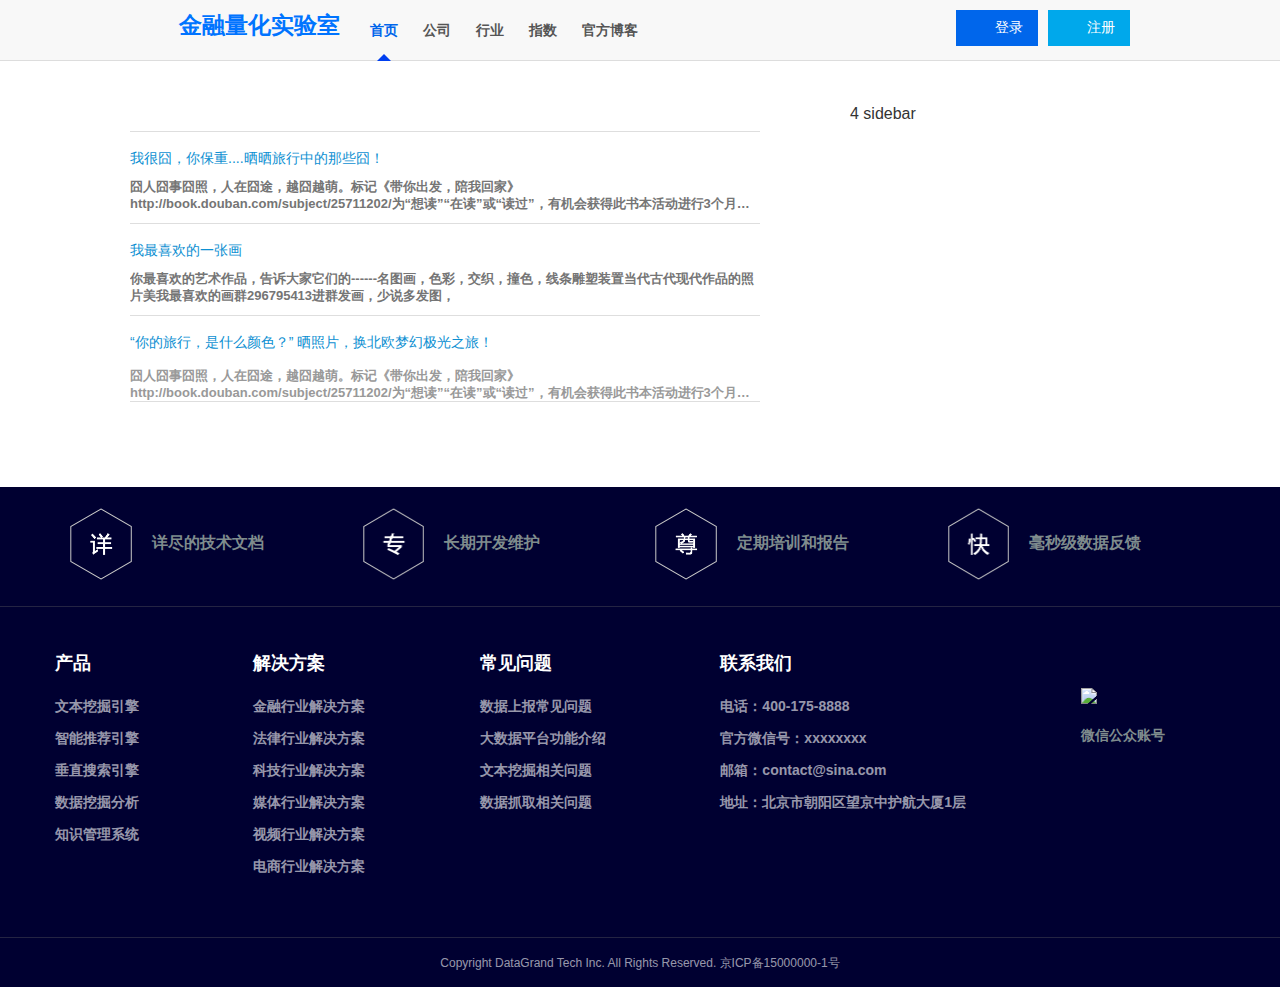
==== listpage.html @ 5b0e8dad "2018-03-13" ====
<!DOCTYPE html>
<!-- saved from url=(0022)http://127.0.0.1:8000/ -->
<html class="js cssanimations">

<head>
    <meta http-equiv="Content-Type" content="text/html; charset=UTF-8">
    <title>AI金融量化实验室 - 用AI去理解这个复杂的(金融)世界</title>
    <meta name="keywords" content="ailabx,AI金融量化实验室,深度学习,强化学习,知识图谱,机器学习,python,量化交易,程序化交易,量化投资,智能投研,智能投顾,基本面选股,看财报">
    <meta name="description" content="数据驱动,洞察本质,赋能金融,从数据到智慧,深加工浅表达,用前沿的AI技术去理解这个复杂的(金融)世界。免费的海量金融数据,丰富的可视化图表，数据驱动的自我进化策略。">
    <meta http-equiv="X-UA-Compatible" content="IE=edge">
    <meta name="viewport" content="width=device-width, initial-scale=1">
    <meta name="renderer" content="webkit">
    <!-- No Baidu Siteapp-->
    <meta http-equiv="Cache-Control" content="no-siteapp">
    <link rel="stylesheet" type="text/css" href="./AI金融量化实验室 - 用AI去理解这个复杂的(金融)世界_files/amazeui.min.css">
    <link rel="stylesheet" type="text/css" href="./AI金融量化实验室 - 用AI去理解这个复杂的(金融)世界_files/app.css">
    <link rel="stylesheet" href="./AI金融量化实验室 - 用AI去理解这个复杂的(金融)世界_files/idangerous.swiper2.7.6.css">
    <link rel="stylesheet" href="./AI金融量化实验室 - 用AI去理解这个复杂的(金融)世界_files/animate.min.css">
    <link rel="stylesheet" type="text/css" href="./AI金融量化实验室 - 用AI去理解这个复杂的(金融)世界_files/style.css">
    <script type="text/javascript" src="http://at.alicdn.com/t/font_584586_inracw87z4mwjyvi.js"></script>

</head>

<body class="am-with-topbar-fixed-top">

    <header class="am-topbar am-topbar-fixed-top">

        <div class="am-container">
            <!-- <h1 class="am-topbar-brand"> -->
            <div class="logo-box fl">
                <a href="http://127.0.0.1:8000/">
                    <svg class="icon logo-icon" aria-hidden="true"><use xlink:href="#icon-AI-LOGO-icon"></use></svg>
                    <span style="font-size:2.3rem;font-weight:bold;color:#0074ff;line-height:5rem;">金融量化实验室</span>
                    <!-- <svg class="icon logo-icon-text" aria-hidden="true"><use xlink:href="#icon-fish_new_text_color_1"></use></svg> -->
                    <!-- <span style="font-size:3rem;color:#0066EB;">MOYU</span> -->
                </a>
            </div>
            <!-- </h1> -->

            <div class="am-collapse am-topbar-collapse" id="collapse-head">
                <ul class="am-nav am-nav-pills am-topbar-nav">
                    <li class="am-active"><a href="http://127.0.0.1:8000/">首页</a></li>
                    <li><a href="http://127.0.0.1:8000/companies">公司</a></li>
                    <li><a href="http://127.0.0.1:8000/industries">行业</a></li>
                    <li><a href="http://127.0.0.1:8000/indexes">指数</a></li>
                    <li><a href="http://127.0.0.1:8000/blog/articles">官方博客</a></li>
                </ul>
                <div class="am-topbar-right">
                    <a class="am-btn am-btn-secondary am-topbar-btn am-btn-sm" href="http://127.0.0.1:8000/member/register"><svg class="icon base-icon" aria-hidden="true"><use xlink:href="#icon-zhuce"></use></svg> 注册</a>
                </div>

                <div class="am-topbar-right">
                    <a class="am-btn am-btn-primary am-topbar-btn am-btn-sm" href="http://127.0.0.1:8000/member/login"><svg class="icon base-icon" aria-hidden="true"><use xlink:href="#icon-denglu"></use></svg> 登录</a>

                </div>
            </div>
        </div>
    </header>

    <!--<div class="am-container"></div> -->

    <div id="index_main">
        <div class="container">
            <div class="am-g mar-container">
                <div class="am-u-md-8 am-u-md-push-4 am-u-lg-reset-order">
                    <div class="art-list-box">
                        <div data-am-widget="list_news" class="am-list-news am-list-news-default" >
                            <!--列表标题-->
                            <!-- <div class="am-list-news-hd am-cf">
                                <a href="###" class="">
                                <h2>栏目标题</h2>
                                <span class="am-list-news-more am-fr">更多 &raquo;</span>
                                </a>
                            </div>      -->
                            <div class="am-list-news-bd">
                                <ul class="am-list"> 
                                    <li class="am-g am-list-item-desced">
                                        <a href="http://www.douban.com/online/11614662/" class="am-list-item-hd ">我很囧，你保重....晒晒旅行中的那些囧！</a>
                                        <div class="am-list-item-text">囧人囧事囧照，人在囧途，越囧越萌。标记《带你出发，陪我回家》http://book.douban.com/subject/25711202/为“想读”“在读”或“读过”，有机会获得此书本活动进行3个月，每月送出三本书。会有不定期bonus！</div>
                                    </li>
                                    <li class="am-g am-list-item-desced">
                                        <a href="http://www.douban.com/online/11624755/" class="am-list-item-hd ">我最喜欢的一张画</a>
                                        <div class="am-list-item-text">你最喜欢的艺术作品，告诉大家它们的------名图画，色彩，交织，撞色，线条雕塑装置当代古代现代作品的照片美我最喜欢的画群296795413进群发画，少说多发图，</div>                   
                                    </li>
                                    <li class="am-g">
                                        <a href="http://www.douban.com/online/11645411/" class="am-list-item-hd ">“你的旅行，是什么颜色？” 晒照片，换北欧梦幻极光之旅！</a>
                                        <div class="am-list-item-text">囧人囧事囧照，人在囧途，越囧越萌。标记《带你出发，陪我回家》http://book.douban.com/subject/25711202/为“想读”“在读”或“读过”，有机会获得此书本活动进行3个月，每月送出三本书。会有不定期bonus！</div>
                                    </li>
                                </ul>
                            </div>    
                        </div>
                    </div>
                </div>
                <div class="am-u-md-4 am-u-md-pull-8 am-u-lg-reset-order">4 sidebar</div>
            </div>
        </div>
    </div>



    <footer class="footer">
        <div class="footer-desc">
            <div class="container">
                <div class="col-xs-3 footer-desc-item"><img src="images/footer-word1.png" alt="">
                    <p>详尽的技术文档</p>
                </div>
                <div class="col-xs-3 footer-desc-item"><img src="images/footer-word2.png" alt="">
                    <p>长期开发维护</p>
                </div>
                <div class="col-xs-3 footer-desc-item"><img src="images/footer-word3.png" alt="">
                    <p>定期培训和报告</p>
                </div>
                <div class="col-xs-3 footer-desc-item"><img src="images/footer-word4.png" alt="">
                    <p>毫秒级数据反馈</p>
                </div>
            </div>
        </div>

        <div class="footer-container container">
            <ul class="link-list hidden-xs">
                <li class="link-title hidden-xs">产品</li>
                <li><a href="" target="_blank">文本挖掘引擎</a></li>
                <li><a href="" target="_blank">智能推荐引擎</a></li>
                <li><a href="" target="_blank">垂直搜索引擎</a></li>
                <li><a href="" target="_blank">数据挖掘分析</a></li>
                <li><a href="" target="_blank">知识管理系统</a></li>
            </ul>
            <ul class="link-list hidden-xs">
                <li class="link-title hidden-xs">解决方案</li>
                <li><a href="" target="_blank">金融行业解决方案</a></li>
                <li><a href="" target="_blank">法律行业解决方案</a></li>
                <li><a href="" target="_blank">科技行业解决方案</a></li>
                <li><a href="" target="_blank">媒体行业解决方案</a></li>
                <li><a href="" target="_blank">视频行业解决方案</a></li>
                <li><a href="" target="_blank">电商行业解决方案</a></li>
            </ul>
            <ul class="link-list hidden-xs">
                <li class="link-title hidden-xs">常见问题</li>
                <li><a href="" target="_blank">数据上报常见问题</a></li>
                <li><a href="" target="_blank">大数据平台功能介绍</a></li>
                <li><a href="" target="_blank">文本挖掘相关问题</a></li>
                <li><a href="" target="_blank">数据抓取相关问题</a></li>
            </ul>
            <ul class="link-list">
                <li class="link-title hidden-xs">联系我们</li>
                <li><a href="" target="_blank">电话：400-175-8888</a></li>
                <li><a href="" target="_blank">官方微信号：xxxxxxxx</a></li>
                <li><a href="" target="_blank">邮箱：contact@sina.com</a></li>
                <li><a href="" target="_blank">地址：北京市朝阳区望京中护航大厦1层</a></li>
            </ul>
            <ul class="link-list link-last-link hidden-xs">
                <li class="link-title hidden-xs"></li>
                <li class="iso-li"><img src="//static.datagrand.com/images/qrcode_datagrand.png">
                    <p>微信公众账号</p>
                </li>
            </ul>
        </div>

        <div class="cw-copy-right">
            <span class="copy-right">Copyright DataGrand Tech Inc. All Rights Reserved.<span class="hidden-xs"> 京ICP备15000000-1号</span></span>
        </div>


        <!-- <p>© 2018 <a href="http://127.0.0.1:8000/" target="_blank">ailabX.com.</a> powered by <a href="http://127.0.0.1:8000/" target="_blank">AI量化实验室</a></p> -->
    </footer>





    <script type="text/javascript" src="./AI金融量化实验室 - 用AI去理解这个复杂的(金融)世界_files/jquery-3.1.1.min.js.下载"></script>
    <script type="text/javascript" src="./AI金融量化实验室 - 用AI去理解这个复杂的(金融)世界_files/amazeui.min.js.下载"></script>
    <script type="text/javascript" src="./AI金融量化实验室 - 用AI去理解这个复杂的(金融)世界_files/app.js.下载"></script>

    <!-- <script src="js/jquery-1.10.1.min.js"></script> -->
    <script src="js/idangerous.swiper2.7.6.min.js"></script>
    <script src="js/swiper.animate1.0.2.min.js"></script>
    <script>        
        var mySwiper = new Swiper ('.swiper-container', {
            // pagination: '.pagination',
            // paginationClickable :true,
            autoplay : 8000,
            speed:1,

            //autoplayDisableOnInteraction : false,
            
        onInit: function(swiper){ //Swiper2.x的初始化是onFirstInit
            swiperAnimateCache(swiper); //隐藏动画元素 
            swiperAnimate(swiper); //初始化完成开始动画
        }, 
        onSlideChangeEnd: function(swiper){ 
            swiperAnimate(swiper); //每个slide切换结束时也运行当前slide动画
        } 
        })    
        // $('.arrow-left').on('click', function(e){
        //     e.preventDefault()
        //     mySwiper.swipePrev()
        // })
        // $('.arrow-right').on('click', function(e){
        //     e.preventDefault()
        //     mySwiper.swipeNext()
        // })    
    </script> 



</body>

</html>
---- AI金融量化实验室 - 用AI去理解这个复杂的(金融)世界_files/app.css ----
/*landing page*/

.get {
    background: #0066EB;
    color: #fff;
    text-align: center;
    padding: 100px 0;
}

.get-title {
    font-size: 180%;
    border: 1px solid #fff;
    padding: 20px;
    display: inline-block;
}

.banner-title{
    position: absolute;
    left:50%;
    top:20%;
    margin-left: -14rem;
    z-index:3;
    color: #fff;
}

.banner-text{
    position: absolute;
    font-size: 1.5rem;
    left:50%;
    z-index:3;
    color: #fff;
}

.top01{ top:42%;margin-left: -11rem; }

.top02{ top:62%;margin-left:-17.5rem; }

.top03{}

.get-btn {
    color: rgb(96, 165, 255);
    background: #03346B;
    padding: 20px 30px;
    border-radius: 3px;
    font-size: 1.5rem;
}

.get-btn:hover {
    color: #fff;
}

.detail {
    background: #fff;
}

.detail-h2 {
    text-align: center;
    font-size: 200%;
    margin: 66px 0;
    color: #0066EB !important;
}

.detail-h3 {
    color: #1f8dd6;
}

.detail-p {
    color: #7f8c8d;
    text-align: justify;
    width: 100%;
}

.detail-mb {
    margin-bottom: 30px;
}

.hope {
    background: #0066EB;
    padding: 50px 0;
}

.hope-img {
    text-align: center;
}

.hope-hr {
    border-color: #1f8dd6;
}

.hope-title {
    font-size: 180%;
    color: #fff;
}

.about {
    background: #fff;
    padding: 40px 0;
    color: #7f8c8d;
}

.about-color {
    color: #0066EB;
}

.about-title {
    font-size: 180%;
    padding: 30px 0 50px 0;
    text-align: center;
}


/*login*/

.header {
    text-align: center;
}

.header h1 {
    font-size: 200%;
    color: #333;
    margin-top: 30px;
}

.header p {
    font-size: 14px;
}

.reg_box {
    margin-top: 20px;
    margin-bottom: 20px;
}
---- AI金融量化实验室 - 用AI去理解这个复杂的(金融)世界_files/idangerous.swiper2.7.6.css ----
/*
 * Swiper 2.7.6
 * Mobile touch slider and framework with hardware accelerated transitions
 *
 * http://www.idangero.us/sliders/swiper/
 *
 * Copyright 2010-2015, Vladimir Kharlampidi
 * The iDangero.us
 * http://www.idangero.us/
 *
 * Licensed under GPL & MIT
 *
 * Released on: February 11, 2015
*/
/* ===============================================================
Basic Swiper Styles 
================================================================*/
.swiper-container {
	margin:0 auto;
	position:relative;
	overflow:hidden;
	direction:ltr;
	-webkit-backface-visibility:hidden;
	-moz-backface-visibility:hidden;
	-ms-backface-visibility:hidden;
	-o-backface-visibility:hidden;
	backface-visibility:hidden;
	/* Fix of Webkit flickering */
	z-index:1;
}
.swiper-wrapper {
	position:relative;
	width:100%;
	-webkit-transition-property:-webkit-transform, left, top;
	-webkit-transition-duration:0s;
	-webkit-transform:translate3d(0px,0,0);
	-webkit-transition-timing-function:ease;
	
	-moz-transition-property:-moz-transform, left, top;
	-moz-transition-duration:0s;
	-moz-transform:translate3d(0px,0,0);
	-moz-transition-timing-function:ease;
	
	-o-transition-property:-o-transform, left, top;
	-o-transition-duration:0s;
	-o-transform:translate3d(0px,0,0);
	-o-transition-timing-function:ease;
	-o-transform:translate(0px,0px);
	
	-ms-transition-property:-ms-transform, left, top;
	-ms-transition-duration:0s;
	-ms-transform:translate3d(0px,0,0);
	-ms-transition-timing-function:ease;
	
	transition-property:transform, left, top;
	transition-duration:0s;
	transform:translate3d(0px,0,0);
	transition-timing-function:ease;

	-webkit-box-sizing: content-box;
	-moz-box-sizing: content-box;
	box-sizing: content-box;
}
.swiper-free-mode > .swiper-wrapper {
	-webkit-transition-timing-function: ease-out;
	-moz-transition-timing-function: ease-out;
	-ms-transition-timing-function: ease-out;
	-o-transition-timing-function: ease-out;
	transition-timing-function: ease-out;
	margin: 0 auto;
}
.swiper-slide {
	float: left;
	-webkit-box-sizing: content-box;
	-moz-box-sizing: content-box;
	box-sizing: content-box;
}

/* IE10 Windows Phone 8 Fixes */
.swiper-wp8-horizontal {
	-ms-touch-action: pan-y;
}
.swiper-wp8-vertical {
	-ms-touch-action: pan-x;
}

/* ===============================================================
Your custom styles, here you need to specify container's and slide's
sizes, pagination, etc.
================================================================*/
.swiper-container {
	/* Specify Swiper's Size: */

	/*width:200px;
	height: 100px;*/
}
.swiper-slide {
	/* Specify Slides's Size: */
	
	/*width: 100%;
	height: 100%;*/
}
.swiper-slide-active {
	/* Specific active slide styling: */
	
}
.swiper-slide-visible {
	/* Specific visible slide styling: */	

}
/* ===============================================================
Pagination Styles
================================================================*/
.swiper-pagination-switch {
	/* Stylize pagination button: */	

}
.swiper-active-switch {
	/* Specific active button style: */	
	
}
.swiper-visible-switch {
	/* Specific visible button style: */	
	
}
---- AI金融量化实验室 - 用AI去理解这个复杂的(金融)世界_files/style.css ----
.icon {
    /* 通过设置 font-size 来改变图标大小 */
    width: 1em;
    height: 1em;
    /* 图标和文字相邻时，垂直对齐 */
    vertical-align: -0.15em;
    /* 通过设置 color 来改变 SVG 的颜色/fill */
    fill: currentColor;
    /* path 和 stroke 溢出 viewBox 部分在 IE 下会显示
     normalize.css 中也包含这行 */
    overflow: hidden;
}


/*公共样式*/

.disf {
    display: flex;
}

.fl {
    float: left;
}

.tc {
    text-align: center;
}

.am-g {
    margin: 0 auto;
    width: 100%;
}

.am-g-fixed {
    max-width: 1000px;
}

.mar-container {
    margin: 50px auto;
}


/* @media (min-width: 1200px) {
    .container {
        width: 1170px;
    }
}

@media (min-width: 992px) {
    .container {
        width: 1170px;
    }
}

@media (min-width: 768px) {
    .container {
        width: 1170px;
    }
} */

.am-container {
    padding-left: 0rem;
    padding-right: 0rem;
    width: 100%;
    max-width: 1000px;
}

.container {
    width: 1170px;
    padding-left: 0;
    padding-right: 0;
    margin-right: auto;
    margin-left: auto;
}


/*顶部导航条*/

.logo-box {
    margin-right: 0px;
    vertical-align: middle;
}

.logo-icon {
    width: 3rem !important;
    height: 3rem !important;
    vertical-align: middle;
    margin-right: .5rem;
    margin-top: -1rem;
}

.base-icon {
    width: 2rem !important;
    height: 2rem !important;
    vertical-align: middle;
}

.banner-icon {
    padding: 3rem;
    width: 11rem;
    height: 11rem;
    vertical-align: middle;
    border-radius: 50%;
    border: 1px solid #6F8CB8;
}

.banner-icon2 {
    padding: 2rem;
    width: 11rem;
    height: 11rem;
    vertical-align: middle;
    border-radius: 50%;
    border: 1px solid #fff;
}

.logo-icon-text {
    width: 6rem !important;
    height: 6rem !important;
    vertical-align: middle;
    color: #0066EB;
}

.am-topbar a {
    color: #555;
}

.am-topbar-nav>li>a {
    position: relative;
    line-height: 60px;
    padding: 0 10px;
}

.am-topbar-nav>li.am-active>a,
.am-topbar-nav>li.am-active>a:focus,
.am-topbar-nav>li.am-active>a:hover {
    border-radius: 0;
    color: #0066EB;
    background: 0 0;
}

.am-topbar-nav>li.am-active>a:after {
    opacity: 1;
    border-bottom-color: #003ff0;
}

.am-topbar-btn {
    margin-top: 10px;
}

.am-topbar-right a {
    color: #fff;
    vertical-align: middle;
}

.am-btn-primary {
    color: #fff;
    background-color: #0066EB;
    border-color: #0066EB;
}

.am-btn-secondary {
    color: #fff;
    background-color: rgb(0, 168, 235);
    border-color: rgb(0, 168, 235);
}

.row {
    margin-left: 0;
    margin-right: 0;
}

.index-after {
    width: 100%;
}

.after-effect2 {
    position: relative;
    width: 100%;
    height: 320px;
    overflow: hidden;
    background-color: #417adc;
    text-align: center;
}

.after-effect-img-pc {
    /* width: 1920px; */
    width: 100%;
    position: absolute;
    left: 0;
    /* margin-left: -960px; */
}

.after-effect-subimg-pc {
    width: 1000px;
    position: absolute;
    left: 50%;
    margin-left: -500px;
}

.lg-button {
    position: relative;
    margin: 0 auto;
    margin-top: 150px;
    display: block;
    width: 150px;
    height: 40px;
    line-height: 40px;
    display: inline-block;
    border: 1px solid #fff;
    color: #fff;
    text-align: center;
    background: transparent;
}

.lg-button:hover {
    color: #0066EB;
    background: #fff;
}

.footer {
    background: #000031 !important;
}

.footer p {
    color: #7f8c8d;
    margin: 0;
    padding: 15px 0;
    text-align: center;
    background: #000031;
}

.footer-desc {
    display: block;
    color: hsla(0, 0%, 100%, .6);
    border-bottom: 1px solid hsla(0, 0%, 40%, .35);
    height: 120px;
    background: #000031;
}

.footer-desc-item {
    margin-top: 5px;
    float: left;
}

.col-xs-3 {
    width: 25%;
    float: left;
    position: relative;
    min-height: 1px;
    padding-left: 15px;
    padding-right: 15px;
}

.footer-desc-item img {
    height: 72px;
    vertical-align: middle;
    border: 0;
}

.footer-desc-item p {
    padding-left: 16px;
    display: inline-block;
    height: 72px;
    line-height: 72px;
    font-size: 16px;
    margin: 0;
    font-weight: 600;
}

.footer-container {
    margin: auto;
    padding: 40px 0 55px 0;
}

li {
    color: hsla(0, 0%, 100%, .6);
    font-size: 14px;
    line-height: 32px;
    padding: 0;
    font-weight: 600;
}

.link-list {
    display: inline-block;
    vertical-align: top;
    list-style: none;
    margin: 0 110px 0 0;
    padding: 0;
    border: none;
    width: auto;
}

.link-list a {
    color: hsla(0, 0%, 100%, .6);
}

.link-list a:hover {
    color: #fff;
}

.link-title {
    padding-bottom: 11px;
    color: #fff;
    font-size: 18px;
    font-family: SimHei, Microsoft YaHei, Helvetica Neue, Helvetica, Arial, sans-serif;
}

.link-last-link {
    margin-right: 0;
}

.iso-li img {
    height: 127px;
    margin-top: 30px;
    border: 0;
    vertical-align: middle;
}

.cw-copy-right {
    border-top: 1px solid hsla(0, 0%, 40%, .35);
    font-size: 12px;
    color: #aeaeae;
    height: 50px;
    line-height: 50px;
    text-align: center;
}

.copy-right {
    font-size: 12px;
    color: hsla(0, 0%, 100%, .6);
}

.ai-header {
    position: absolute;
    top: 0;
    width: 100%;
    height: 71px;
    border-bottom: 1px solid rgba(208, 208, 208, .2);
    box-shadow: 0 1px 1px rgba(208, 208, 208, .2);
    background-color: #fff;
    z-index: 30;
}

.ai-nav {
    width: 1180px;
    padding: 0;
    height: 100%;
    margin: auto;
}

.nav-list {
    display: block;
    position: static;
    list-style: none;
    float: right;
    width: auto;
    padding: 0;
    background-color: transparent;
    margin: -1px 0 0;
    left: 0;
    top: 65px;
}

.nav-list>li {
    display: inline-block;
    position: relative;
    font-size: 16px;
    height: 100%;
    line-height: 70px;
    margin: 0 45px 0 0;
    cursor: pointer;
    text-decoration: none;
    font-weight: 400;
}

.nav-list>li>a:hover {
    color: #1976d2;
}

.nav-list>li>a {
    height: auto;
    line-height: 70px;
    padding-left: 0;
    border: none;
    color: #333;
}

.view-container {
    background-color: #f5f5f5;
    height: 100%;
}

.ex-container {
    width: 100%;
    min-height: 740px;
    height: 100%;
    background-size: 100% auto;
    background-image: url(../images/register-bg.jpg);
    background-repeat: no-repeat;
}

.row-fixed {
    padding: 0 90px;
    width: 1180px;
    margin: auto;
}

.ep-left {
    padding-left: 0;
    padding-right: 0;
}

.col-xs-5 {
    width: 41.66666667%;
    position: relative;
    min-height: 1px;
    float: left;
}

.col-xs-7 {
    width: 58.33333333%;
    position: relative;
    min-height: 1px;
    padding-right: 15px;
    padding-left: 15px;
    float: left;
}

.left-content {
    margin-top: 208px;
}

.span1 {
    font-size: 28px;
    color: #0066eb;
}

.span2 {
    font-size: 26px;
    color: #0066eb;
}

.tel-content {
    font-size: 20px;
}

.content {
    font-size: 14px;
    color: #9bacb3;
}

p {
    margin: 0 0 10px;
}

.ex-content-holder {
    float: right;
    width: 400px;
    margin: 150px 30px 30px auto;
    padding: 30px;
    background: #fff;
}

.row {
    position: relative;
}

.tooltip-row {
    height: 14px;
}

.col-sm-8 {
    width: 66.66666667%;
    float: left;
    position: relative;
    min-height: 1px;
    padding-right: 15px;
    padding-left: 15px;
}

.col-sm-12 {
    width: 100%;
    float: left;
    position: relative;
    min-height: 1px;
    padding-right: 15px;
    padding-left: 15px;
}

.form-control {
    width: 100%;
    padding: 6px 12px;
    background-color: #fff;
    border: 1px solid #ccc;
    transition: border-color ease-in-out .15s, box-shadow ease-in-out .15s;
    border-radius: 0 !important;
    border-color: #d2d2d2;
    box-shadow: none;
}

.form-control,
output {
    font-size: 14px;
    line-height: 1.42857143;
    color: #555;
    display: block;
}

.form-group .custom-group.custom-group {
    margin-bottom: 0;
}

.custom-control {
    border-radius: 0;
    height: 41px;
    color: #888;
}

button {
    overflow: visible;
    -webkit-appearance: button;
}

button,
input,
select,
textarea {
    font-family: inherit;
    font-size: inherit;
    line-height: inherit;
    text-transform: none;
    margin: 0;
    font: inherit;
    color: inherit;
}

.btn {
    display: inline-block;
    padding: 6px 12px;
    margin-bottom: 0;
    font-size: 14px;
    font-weight: 400;
    line-height: 1.42857143;
    white-space: nowrap;
    vertical-align: middle;
    -ms-touch-action: manipulation;
    touch-action: manipulation;
    cursor: pointer;
    -webkit-user-select: none;
    -moz-user-select: none;
    -ms-user-select: none;
    user-select: none;
    border: 1px solid transparent;
    border-radius: 4px;
    text-align: center;
}

.custom-btn {
    border-radius: 0;
    height: 36px;
    background: #efefef;
}

.custom-btn,
.code {
    margin-right: -5px;
    position: absolute;
    top: 3px;
    right: 23px;
    width: 100px;
}

.apply-btn.dg-btn {
    color: #fff;
    width: 100%;
    height: 50px;
    font-size: 16px;
    border-radius: 2px;
    background: #0066eb;
    cursor: not-allowed;
    opacity: .8;
    border: 1px solid;
}

button.dg-btn {
    top: 5px;
    font-size: 18px;
    font-family: Microsoft YaHei;
    line-height: 34px;
    cursor: pointer;
    transition: all .1s;
    position: relative;
    text-align: center;
}

.form-horizontal .form-group {
    margin-right: -15px;
    margin-left: -15px;
}

.ep-title {
    margin-left: 15px;
    margin-bottom: 30px;
    font-size: 20px;
}

.am-nav {
    margin-bottom: 0;
    padding: 0;
    list-style: none;
    margin-left: 2rem;
}


/* banner 轮播图 */

.swiper-container {
    height: 500px;
}

.arrow-left {
    background: url(../images/arrows.png) no-repeat left top;
    position: absolute;
    left: 10px;
    top: 50%;
    margin-top: -15px;
    width: 17px;
    height: 30px;
    z-index: 10;
}

.arrow-right {
    background: url(../images/arrows.png) no-repeat left bottom;
    position: absolute;
    right: 10px;
    top: 50%;
    margin-top: -15px;
    width: 17px;
    height: 30px;
    z-index: 10;
}

.pagination {
    position: absolute;
    left: 0;
    text-align: center;
    bottom: 5px;
    width: 100%;
}

.swiper-pagination-switch {
    display: inline-block;
    width: 10px;
    height: 10px;
    border-radius: 10px;
    background: #999;
    margin: 0 3px;
    cursor: pointer;
}

.swiper-active-switch {
    background: #fff;
}

.swiper-slide {
    position: relative;
    opacity: 0;
    transition: opacity 0.7s ease-in-out;
}

.swiper-slide-active {
    opacity: 1;
}

.swiper-slide .img {
    position: absolute;
    left: 0;
    width: 100%;
    overflow: hidden;
}

.inner {
    position: relative;
    display: block;
    width: 1000px;
    height: 500px;
    margin: 0 auto;
}

.slide1 {
    background: url("../images/index-tm.jpg")no-repeat center center;
    background-size: auto 100%;
    background-color: #003ff0;
}

.slide2 {
    background-color: #43cfc8;
}

.slide3 {
    background-color: #43cfc8;
}

.slide1 .s0 {
    left: 50%;
    margin-left: -154px;
    top: 100px
}

.slide1 .s1 {
    left: 50%;
    margin-left: -425.5px;
    top: 200px;
}

.slide1 .s2 {
    left: 50%;
    margin-left: -435px;
    top: 280px
}

.slide1 .s3 {
    left: 0;
    bottom: 0px;
    z-index: 5;
    height: 190px
}

.slide1 .s4 {
    right: 0;
    bottom: 0px;
    z-index: 0;
    height: 160px
}

.slide2 .zh-a-1 {
    left: 60px;
    top: 77px;
    z-index: 9;
}

.slide2 .zh-a-2 {
    left: 0;
    top: 0;
}

.slide3 .b-1 {
    right: 72px;
    top: 180px;
}

.slide3 .b-2 {
    left: 90px;
    top: 180px;
}

.slide3 .b-3 {
    left: 50%;
    margin-left: -381px;
    top: 330px;
}

.slide3 .b-s-1 {
    width: 100px;
    left: 50px;
    bottom: 0px;
}

.slide3 .b-s-2 {
    left: 160px;
    width: 160px;
    bottom: 0px;
}

.slide3 .b-s-3 {
    left: 390px;
    width: 58px;
    bottom: 0px;
}

.slide3 .b-s-4 {
    right: 359px;
    width: 103px;
    bottom: 0px;
}

.slide3 .b-s-5 {
    right: 250px;
    width: 150px;
    bottom: 0px;
}

.slide3 .b-s-6 {
    right: 0;
    width: 65px;
    bottom: 0px;
}

.slide3 .b-y-1 {
    top: 40px;
    left: 50%;
    margin-left: -20px;
}

.slide3 .b-y-2 {
    top: 40px;
    left: 0
}

.slide3 .b-y-3 {
    top: 40px;
    right: 0
}

.loop {
    animation-iteration-count: infinite;
    /*无限*/
    animation-timing-function: linear;
    /*平滑*/
}

.targetBtn {
    margin-top: 20px;
    position: absolute;
    bottom: 60px;
    left: 352px;
    z-index: 999;
}

.targetBtn a {
    height: 50px;
    border-radius: 50px;
    background: rgba(0, 0, 0, .5);
    float: left;
    line-height: 50px;
    text-align: center;
    color: #fff;
    text-decoration: none;
}

.targetBtn .a1 {
    width: 110px;
}

.targetBtn .a2 {
    width: 170px;
    margin-left: 15px;
}


/*自定义CSS动画*/

.moveRight {
    -webkit-animation-name: moveRight;
    animation-name: moveRight
}

@-webkit-keyframes moveRight {
    0% {
        opacity: 0;
        left: 0px;
    }
    10% {
        opacity: 1;
    }
    100% {
        opacity: 1;
        left: 550px;
    }
}

@keyframes moveRight {
    0% {
        opacity: 0;
        left: 0px;
    }
    10% {
        opacity: 1;
    }
    100% {
        opacity: 1;
        left: 550px;
    }
}

.moveLeft {
    -webkit-animation-name: moveLeft;
    animation-name: moveLeft
}

@-webkit-keyframes moveLeft {
    0% {
        opacity: 0;
        left: 390px;
    }
    10% {
        opacity: 1;
    }
    100% {
        opacity: 1;
        left: -370px;
    }
}

@keyframes moveLeft {
    0% {
        opacity: 0;
        left: 390px;
    }
    10% {
        opacity: 1;
    }
    100% {
        opacity: 1;
        left: -370px;
    }
}

@media (min-width: 768px) {
    .col-sm-2-5 {
        width: 20.833%;
    }
    .col-sm-9-5 {
        width: 79.166%;
    }
    .col-sm-2-5,
    .col-sm-9-5 {
        position: relative;
        min-height: 1px;
        padding-right: 15px;
        padding-left: 15px;
        float: left;
    }
}

.boxshow {
    box-shadow: 1px 1px 5px rgba(0, 0, 0, .1);
}


/* ****** 列表页 ****** */

.art-list-box {
    padding: 20px 50px;
}

.am-list-news-default .am-list .am-list-item-desced {
    /* padding-top: 1rem; */
    padding-bottom: 1rem;
}
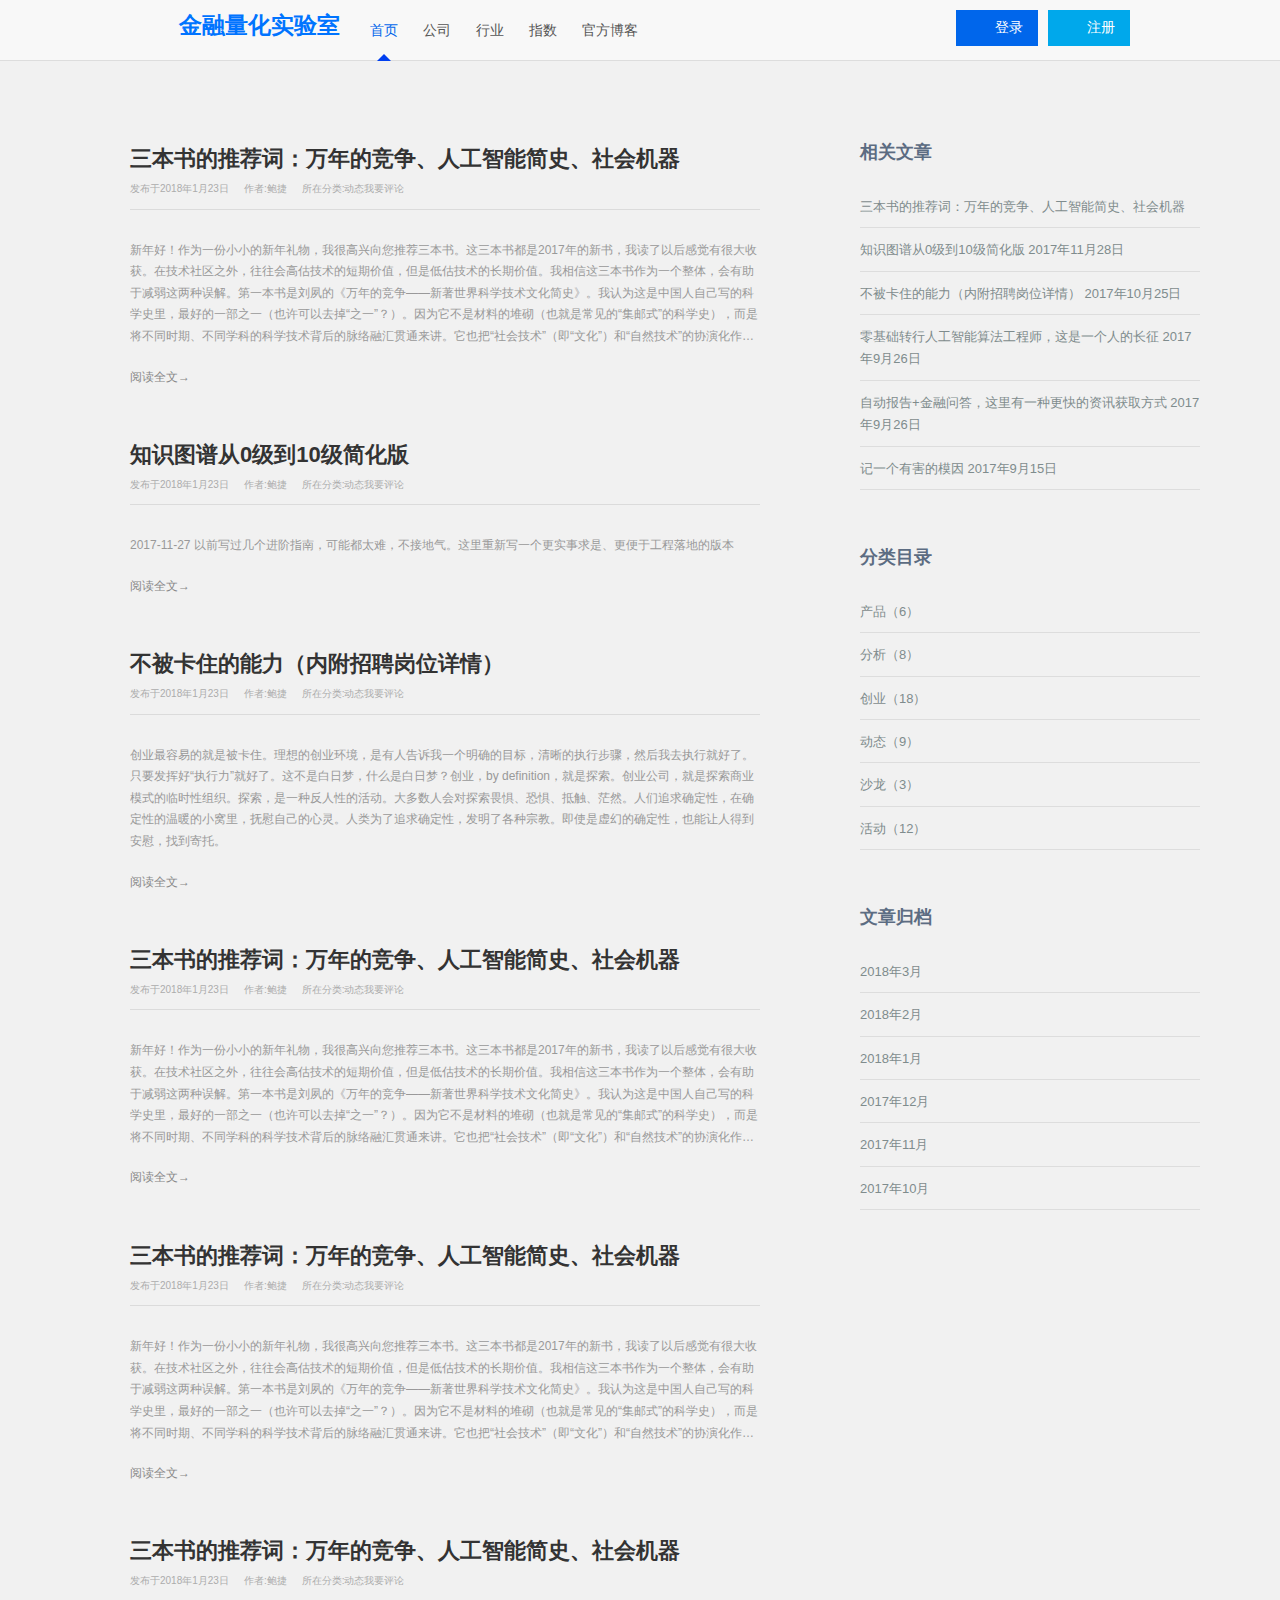
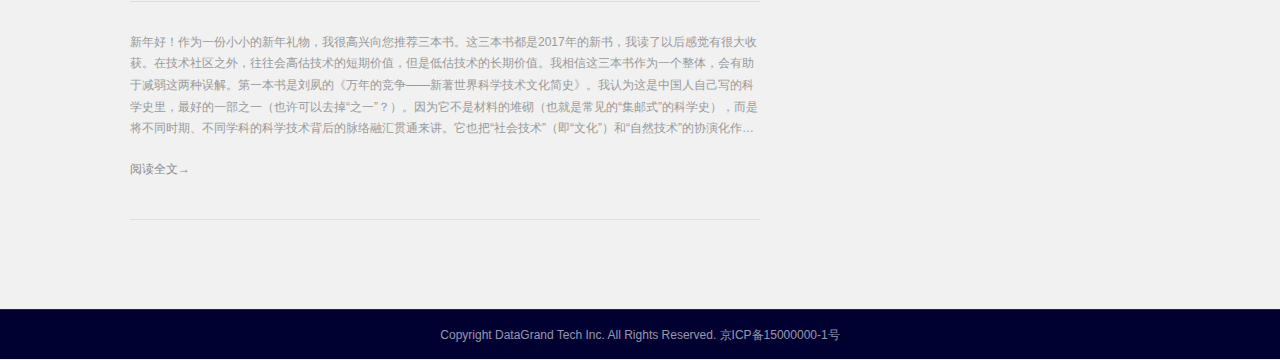
==== commit 77b80a9e: "2018-03-14" ====
--- a/listpage.html
+++ b/listpage.html
@@ -21,7 +21,7 @@
 
 </head>
 
-<body class="am-with-topbar-fixed-top">
+<body class="am-with-topbar-fixed-top list-bg-color">
 
     <header class="am-topbar am-topbar-fixed-top">
 
@@ -73,25 +73,151 @@
                                 </a>
                             </div>      -->
                             <div class="am-list-news-bd">
-                                <ul class="am-list"> 
-                                    <li class="am-g am-list-item-desced">
-                                        <a href="http://www.douban.com/online/11614662/" class="am-list-item-hd ">我很囧，你保重....晒晒旅行中的那些囧！</a>
-                                        <div class="am-list-item-text">囧人囧事囧照，人在囧途，越囧越萌。标记《带你出发，陪我回家》http://book.douban.com/subject/25711202/为“想读”“在读”或“读过”，有机会获得此书本活动进行3个月，每月送出三本书。会有不定期bonus！</div>
-                                    </li>
-                                    <li class="am-g am-list-item-desced">
-                                        <a href="http://www.douban.com/online/11624755/" class="am-list-item-hd ">我最喜欢的一张画</a>
-                                        <div class="am-list-item-text">你最喜欢的艺术作品，告诉大家它们的------名图画，色彩，交织，撞色，线条雕塑装置当代古代现代作品的照片美我最喜欢的画群296795413进群发画，少说多发图，</div>                   
-                                    </li>
-                                    <li class="am-g">
-                                        <a href="http://www.douban.com/online/11645411/" class="am-list-item-hd ">“你的旅行，是什么颜色？” 晒照片，换北欧梦幻极光之旅！</a>
-                                        <div class="am-list-item-text">囧人囧事囧照，人在囧途，越囧越萌。标记《带你出发，陪我回家》http://book.douban.com/subject/25711202/为“想读”“在读”或“读过”，有机会获得此书本活动进行3个月，每月送出三本书。会有不定期bonus！</div>
+                                <ul class="ai-list"> 
+                                    <li class="am-g am-list-item-desced">
+                                        <a href="" class="ai-list-item-hd ">三本书的推荐词：万年的竞争、人工智能简史、社会机器</a>
+                                        <div class="hdb"><span>发布于2018年1月23日</span><span>作者:鲍捷</span><span>所在分类:动态我要评论</span></div>
+                                        <div class="ai-list-item-text">新年好！作为一份小小的新年礼物，我很高兴向您推荐三本书。这三本书都是2017年的新书，我读了以后感觉有很大收获。在技术社区之外，往往会高估技术的短期价值，但是低估技术的长期价值。我相信这三本书作为一个整体，会有助于减弱这两种误解。第一本书是刘夙的《万年的竞争——新著世界科学技术文化简史》。我认为这是中国人自己写的科学史里，最好的一部之一（也许可以去掉“之一”？）。因为它不是材料的堆砌（也就是常见的“集邮式”的科学史），而是将不同时期、不同学科的科学技术背后的脉络融汇贯通来讲。它也把“社会技术”（即“文化”）和“自然技术”的协演化作为一个整体来分析。一般的科学史教材，只能说到“知其然”，即历史上谁谁谁发现了什么。稍好些的著作，可以分析发生这些变化的深层原因，达到“知其所以然”。刘夙的这本书，在把诸多要素整理出清晰的逻辑结构后，甚至可以为“知未然”提供思考的营养。21世纪是生命科学的世纪吗？人工智能在社会发展中会起什么作用？后工业时代的科学“范式”会是什么？ 我相信《万年的竞争》会给您有益的启发。</div>
+                                        <div class="ai-list-item-more">阅读全文→</div>
+                                    </li>
+                                    <li class="am-g am-list-item-desced">
+                                        <a href="" class="ai-list-item-hd ">知识图谱从0级到10级简化版</a>
+                                        <div class="hdb"><span>发布于2018年1月23日</span><span>作者:鲍捷</span><span>所在分类:动态我要评论</span></div>
+                                        <div class="ai-list-item-text">2017-11-27 以前写过几个进阶指南，可能都太难，不接地气。这里重新写一个更实事求是、更便于工程落地的版本</div>
+                                        <div class="ai-list-item-more">阅读全文→</div>
+                                    </li>
+                                    <li class="am-g am-list-item-desced">
+                                        <a href="" class="ai-list-item-hd ">不被卡住的能力（内附招聘岗位详情）</a>
+                                        <div class="hdb"><span>发布于2018年1月23日</span><span>作者:鲍捷</span><span>所在分类:动态我要评论</span></div>
+                                        <div class="ai-list-item-text">创业最容易的就是被卡住。理想的创业环境，是有人告诉我一个明确的目标，清晰的执行步骤，然后我去执行就好了。只要发挥好“执行力”就好了。这不是白日梦，什么是白日梦？创业，by definition，就是探索。创业公司，就是探索商业模式的临时性组织。探索，是一种反人性的活动。大多数人会对探索畏惧、恐惧、抵触、茫然。人们追求确定性，在确定性的温暖的小窝里，抚慰自己的心灵。人类为了追求确定性，发明了各种宗教。即使是虚幻的确定性，也能让人得到安慰，找到寄托。</div>
+                                        <div class="ai-list-item-more">阅读全文→</div>
+                                    </li>
+                                    <li class="am-g am-list-item-desced">
+                                        <a href="" class="ai-list-item-hd ">三本书的推荐词：万年的竞争、人工智能简史、社会机器</a>
+                                        <div class="hdb"><span>发布于2018年1月23日</span><span>作者:鲍捷</span><span>所在分类:动态我要评论</span></div>
+                                        <div class="ai-list-item-text">新年好！作为一份小小的新年礼物，我很高兴向您推荐三本书。这三本书都是2017年的新书，我读了以后感觉有很大收获。在技术社区之外，往往会高估技术的短期价值，但是低估技术的长期价值。我相信这三本书作为一个整体，会有助于减弱这两种误解。第一本书是刘夙的《万年的竞争——新著世界科学技术文化简史》。我认为这是中国人自己写的科学史里，最好的一部之一（也许可以去掉“之一”？）。因为它不是材料的堆砌（也就是常见的“集邮式”的科学史），而是将不同时期、不同学科的科学技术背后的脉络融汇贯通来讲。它也把“社会技术”（即“文化”）和“自然技术”的协演化作为一个整体来分析。一般的科学史教材，只能说到“知其然”，即历史上谁谁谁发现了什么。稍好些的著作，可以分析发生这些变化的深层原因，达到“知其所以然”。刘夙的这本书，在把诸多要素整理出清晰的逻辑结构后，甚至可以为“知未然”提供思考的营养。21世纪是生命科学的世纪吗？人工智能在社会发展中会起什么作用？后工业时代的科学“范式”会是什么？ 我相信《万年的竞争》会给您有益的启发。</div>
+                                        <div class="ai-list-item-more">阅读全文→</div>
+                                    </li>
+                                    <li class="am-g am-list-item-desced">
+                                        <a href="" class="ai-list-item-hd ">三本书的推荐词：万年的竞争、人工智能简史、社会机器</a>
+                                        <div class="hdb"><span>发布于2018年1月23日</span><span>作者:鲍捷</span><span>所在分类:动态我要评论</span></div>
+                                        <div class="ai-list-item-text">新年好！作为一份小小的新年礼物，我很高兴向您推荐三本书。这三本书都是2017年的新书，我读了以后感觉有很大收获。在技术社区之外，往往会高估技术的短期价值，但是低估技术的长期价值。我相信这三本书作为一个整体，会有助于减弱这两种误解。第一本书是刘夙的《万年的竞争——新著世界科学技术文化简史》。我认为这是中国人自己写的科学史里，最好的一部之一（也许可以去掉“之一”？）。因为它不是材料的堆砌（也就是常见的“集邮式”的科学史），而是将不同时期、不同学科的科学技术背后的脉络融汇贯通来讲。它也把“社会技术”（即“文化”）和“自然技术”的协演化作为一个整体来分析。一般的科学史教材，只能说到“知其然”，即历史上谁谁谁发现了什么。稍好些的著作，可以分析发生这些变化的深层原因，达到“知其所以然”。刘夙的这本书，在把诸多要素整理出清晰的逻辑结构后，甚至可以为“知未然”提供思考的营养。21世纪是生命科学的世纪吗？人工智能在社会发展中会起什么作用？后工业时代的科学“范式”会是什么？ 我相信《万年的竞争》会给您有益的启发。</div>
+                                        <div class="ai-list-item-more">阅读全文→</div>
+                                    </li>
+                                    <li class="am-g am-list-item-desced">
+                                        <a href="" class="ai-list-item-hd ">三本书的推荐词：万年的竞争、人工智能简史、社会机器</a>
+                                        <div class="hdb"><span>发布于2018年1月23日</span><span>作者:鲍捷</span><span>所在分类:动态我要评论</span></div>
+                                        <div class="ai-list-item-text">新年好！作为一份小小的新年礼物，我很高兴向您推荐三本书。这三本书都是2017年的新书，我读了以后感觉有很大收获。在技术社区之外，往往会高估技术的短期价值，但是低估技术的长期价值。我相信这三本书作为一个整体，会有助于减弱这两种误解。第一本书是刘夙的《万年的竞争——新著世界科学技术文化简史》。我认为这是中国人自己写的科学史里，最好的一部之一（也许可以去掉“之一”？）。因为它不是材料的堆砌（也就是常见的“集邮式”的科学史），而是将不同时期、不同学科的科学技术背后的脉络融汇贯通来讲。它也把“社会技术”（即“文化”）和“自然技术”的协演化作为一个整体来分析。一般的科学史教材，只能说到“知其然”，即历史上谁谁谁发现了什么。稍好些的著作，可以分析发生这些变化的深层原因，达到“知其所以然”。刘夙的这本书，在把诸多要素整理出清晰的逻辑结构后，甚至可以为“知未然”提供思考的营养。21世纪是生命科学的世纪吗？人工智能在社会发展中会起什么作用？后工业时代的科学“范式”会是什么？ 我相信《万年的竞争》会给您有益的启发。</div>
+                                        <div class="ai-list-item-more">阅读全文→</div>
                                     </li>
                                 </ul>
                             </div>    
                         </div>
                     </div>
                 </div>
-                <div class="am-u-md-4 am-u-md-pull-8 am-u-lg-reset-order">4 sidebar</div>
+                <div class="am-u-md-4 am-u-md-pull-8 am-u-lg-reset-order">
+                    <div class="art-list">
+                        <div data-am-widget="list_news" class="am-list-news am-list-news-default" >
+                            <!--列表标题-->
+                            <div class="am-list-news-hd am-cf">
+                                <!--带更多链接-->
+                                <a href="###" class="">
+                                <p class="right-title">相关文章</p>
+                                </a>
+                            </div>
+                            <div class="ai-list-news-bd">
+                                <ul class="ai-right-list">
+                                    <li class="ai-g">
+                                        <a href="" class="ai-list-right-hd">三本书的推荐词：万年的竞争、人工智能简史、社会机器</a>
+                                    </li>
+                                    <li class="ai-g">
+                                        <a href="" class="ai-list-right-hd">知识图谱从0级到10级简化版 2017年11月28日</a>
+                                    </li>
+                                    <li class="ai-g">
+                                        <a href="" class="ai-list-right-hd">不被卡住的能力（内附招聘岗位详情） 2017年10月25日</a>
+                                    </li>
+                                    <li class="ai-g">
+                                        <a href="" class="ai-list-right-hd">零基础转行人工智能算法工程师，这是一个人的长征 2017年9月26日</a>
+                                    </li>
+                                    <li class="ai-g">
+                                        <a href="" class="ai-list-right-hd">自动报告+金融问答，这里有一种更快的资讯获取方式 2017年9月26日</a>
+                                    </li>
+                                    <li class="ai-g">
+                                        <a href="" class="ai-list-right-hd">记一个有害的模因 2017年9月15日</a>
+                                    </li>
+                                </ul>
+                            </div>
+                        </div>
+                    </div>
+
+                    <div class="art-list">
+                        <div data-am-widget="list_news" class="am-list-news am-list-news-default" >
+                            <!--列表标题-->
+                            <div class="am-list-news-hd am-cf">
+                                <!--带更多链接-->
+                                <a href="###" class="">
+                                <p class="right-title">分类目录</p>
+                                </a>
+                            </div>
+                            <div class="ai-list-news-bd">
+                                <ul class="ai-right-list">
+                                    <li class="ai-g">
+                                        <a href="" class="ai-list-right-hd">产品（6）</a>
+                                    </li>
+                                    <li class="ai-g">
+                                        <a href="" class="ai-list-right-hd">分析（8）</a>
+                                    </li>
+                                    <li class="ai-g">
+                                        <a href="" class="ai-list-right-hd">创业（18）</a>
+                                    </li>
+                                    <li class="ai-g">
+                                        <a href="" class="ai-list-right-hd">动态（9）</a>
+                                    </li>
+                                    <li class="ai-g">
+                                        <a href="" class="ai-list-right-hd">沙龙（3）</a>
+                                    </li>
+                                    <li class="ai-g">
+                                        <a href="" class="ai-list-right-hd">活动（12）</a>
+                                    </li>
+                                </ul>
+                            </div>
+                        </div>
+                    </div>
+
+                    <div class="art-list">
+                        <div data-am-widget="list_news" class="am-list-news am-list-news-default" >
+                            <!--列表标题-->
+                            <div class="am-list-news-hd am-cf">
+                                <!--带更多链接-->
+                                <a href="###" class="">
+                                <p class="right-title">文章归档</p>
+                                </a>
+                            </div>
+                            <div class="ai-list-news-bd">
+                                <ul class="ai-right-list">
+                                    <li class="ai-g">
+                                        <a href="" class="ai-list-right-hd">2018年3月</a>
+                                    </li>
+                                    <li class="ai-g">
+                                        <a href="" class="ai-list-right-hd">2018年2月</a>
+                                    </li>
+                                    <li class="ai-g">
+                                        <a href="" class="ai-list-right-hd">2018年1月</a>
+                                    </li>
+                                    <li class="ai-g">
+                                        <a href="" class="ai-list-right-hd">2017年12月</a>
+                                    </li>
+                                    <li class="ai-g">
+                                        <a href="" class="ai-list-right-hd">2017年11月</a>
+                                    </li>
+                                    <li class="ai-g">
+                                        <a href="" class="ai-list-right-hd">2017年10月</a>
+                                    </li>
+                                </ul>
+                            </div>
+                        </div>
+                    </div>
+                </div>
             </div>
         </div>
     </div>
@@ -99,7 +225,7 @@
 
 
     <footer class="footer">
-        <div class="footer-desc">
+        <!-- <div class="footer-desc">
             <div class="container">
                 <div class="col-xs-3 footer-desc-item"><img src="images/footer-word1.png" alt="">
                     <p>详尽的技术文档</p>
@@ -114,9 +240,9 @@
                     <p>毫秒级数据反馈</p>
                 </div>
             </div>
-        </div>
-
-        <div class="footer-container container">
+        </div> -->
+
+        <!-- <div class="footer-container container">
             <ul class="link-list hidden-xs">
                 <li class="link-title hidden-xs">产品</li>
                 <li><a href="" target="_blank">文本挖掘引擎</a></li>
@@ -154,7 +280,7 @@
                     <p>微信公众账号</p>
                 </li>
             </ul>
-        </div>
+        </div> -->
 
         <div class="cw-copy-right">
             <span class="copy-right">Copyright DataGrand Tech Inc. All Rights Reserved.<span class="hidden-xs"> 京ICP备15000000-1号</span></span>
--- a/AI金融量化实验室 - 用AI去理解这个复杂的(金融)世界_files/style.css
+++ b/AI金融量化实验室 - 用AI去理解这个复杂的(金融)世界_files/style.css
@@ -14,6 +14,14 @@
 
 /*公共样式*/
 
+a {
+    color: #888;
+}
+
+ol, ul {
+    padding-left: 0rem;
+}
+
 .disf {
     display: flex;
 }
@@ -275,9 +283,7 @@
 li {
     color: hsla(0, 0%, 100%, .6);
     font-size: 14px;
-    line-height: 32px;
     padding: 0;
-    font-weight: 600;
 }
 
 .link-list {
@@ -418,7 +424,7 @@
 }
 
 .col-xs-7 {
-    width: 58.33333333%;
+    width: 75%;
     position: relative;
     min-height: 1px;
     padding-right: 15px;
@@ -940,11 +946,105 @@
 
 /* ****** 列表页 ****** */
 
+.list-bg-color{
+    background:#f1f1f1;
+}
+
 .art-list-box {
     padding: 20px 50px;
 }
 
-.am-list-news-default .am-list .am-list-item-desced {
-    /* padding-top: 1rem; */
-    padding-bottom: 1rem;
-}+.ai-list {
+    margin-bottom: 2rem;
+    padding-left: 0;
+}
+
+.ai-list li {
+    position: relative;
+    display: block;
+    margin-bottom: -1px;
+    background-color: #f1f1f1;
+    border-bottom: 1px solid #dedede;
+    border-width: 1px 0;
+}
+
+.ai-right-list li {
+    position: relative;
+    display: block;
+    margin-bottom: -1px;
+    background-color: #f1f1f1;
+    border-width: 1px 0;
+    margin:0;
+}
+
+.am-list-item-desced {
+    padding-top: 1rem;
+    padding-bottom: 2rem;
+}
+
+.ai-list-item-hd{
+    color:#333;
+    font-size:2.2rem;
+    font-weight: bold;
+}
+
+.am-list-item-hd:hover{
+    color:#5c6c82;
+}
+
+.ai-list-item-text{
+    color:#999;
+    font-size:1.2rem;
+    margin-top:3rem;
+    overflow: hidden;
+    text-overflow: ellipsis;
+    display: -webkit-box;
+    -webkit-box-orient: vertical;
+    line-height: 1.8em;
+    -webkit-line-clamp: 5;
+    max-height: 12em;
+}
+
+.ai-list-item-more{
+    font-size: 1.2rem;
+    margin:20px 0;
+    color:#888;
+    cursor: pointer;
+}
+
+.hdb{
+    padding-bottom: 10px;
+    border-bottom: 1px solid #dbdbdb;
+}
+
+.hdb span{
+    font-size: 1rem;
+    margin-right: 15px;
+    color: #acacac;
+}
+
+.art-list{
+    padding-top:1.5rem;
+}
+
+.right-title{
+    font-size: 1.8rem;
+    font-weight: bold;
+    color: #5c6c82;
+}
+
+.ai-g{
+    padding:10px 0;
+    border-bottom: 1px solid #ddd;
+}
+
+.ai-list-news-bd{
+    width:100%;
+}
+
+.ai-list-right-hd{
+    font-size: 1.3rem;
+    font-weight: 500;
+    line-height: 1.6rem !important;
+    color: #7f8c8d;
+}
